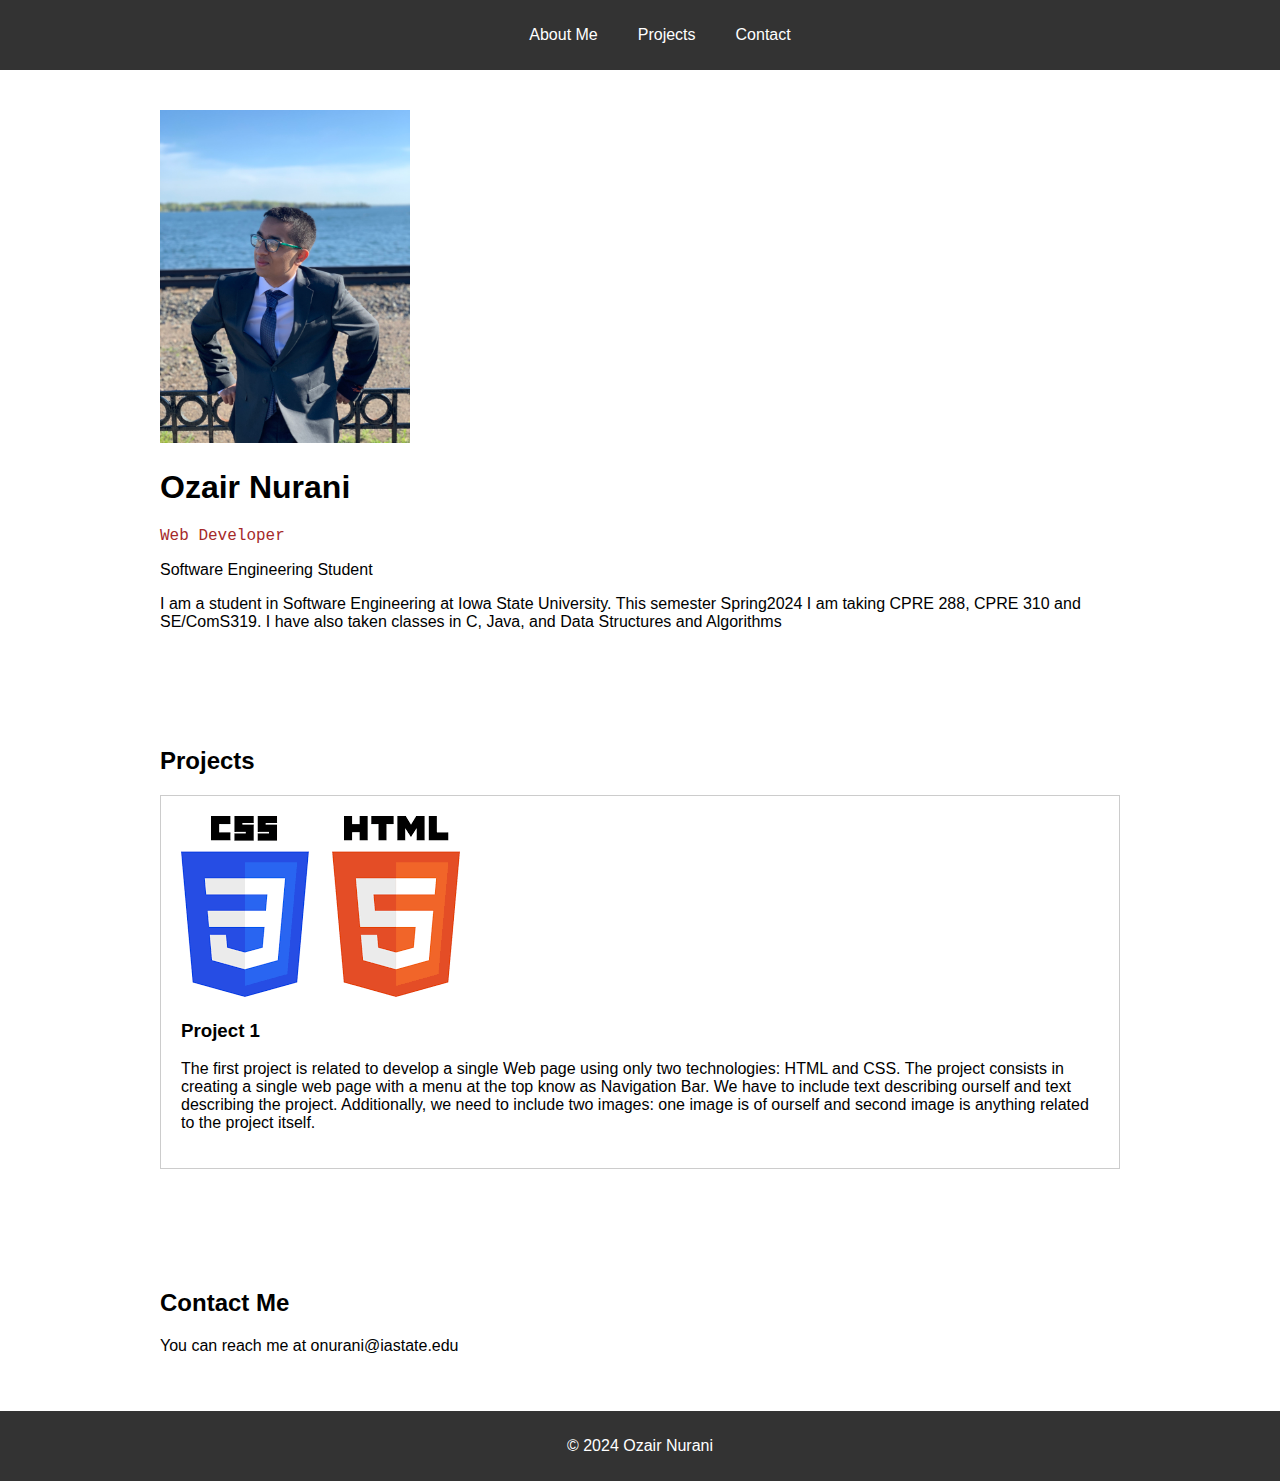
==== index.html @ a7fd7f0f "Add files via upload" ====
<!DOCTYPE html>
<html lang="en">
<head>
    <meta charset="UTF-8">
    <meta name="viewport" content="width=device-width, initial-scale=1.0">
    <title>Ozair Nurani</title>
    <link rel="stylesheet" href="./style.css">

    <style>
        .container {
        max-width: 960px;
        margin: 0 auto;
        padding: 40px;
        }
        .project {
        margin-bottom: 20px;
        border: 1px solid #ccc;
        padding: 20px;
        }
        </style>
        <title>Ozair Nurani - Portfolio</title>
</head>
<body>
    <header>
        <nav>
        <ul>
        <li><a href="#about">About Me</a></li>
        <li><a href="#projects">Projects</a></li>
        <li><a href="#contact">Contact</a></li>
        </ul>
        </nav>
    </header>

    <section id="about">
        <div class="container">
            <img src= "./images/profile.jpg" alt="Profile Photo" width = "250">
            <h1>Ozair Nurani</h1>
            <p style="font-family: 'Courier New', Courier, monospace; color: brown">Web Developer</p>
            <p>Software Engineering Student</p>
            <p>I am a student in Software Engineering at Iowa State
            University. This semester Spring2024 I am taking
            CPRE 288, CPRE 310 and SE/ComS319.
            I have also taken classes in C, Java, and Data Structures and Algorithms </p>
            </div>
    </section>
    <section id="projects">
        <div class="container">
            <h2>Projects</h2>
            <div class="project">
            <img src= "./images/project1.png" alt="Project 1">
            <h3>Project 1</h3>
            <p>The first project is related to develop a single Web page using
            only two technologies: HTML and CSS. The project consists in
            creating a single web page with a menu at the top know as
            Navigation Bar. We have to include text describing ourself and
            text describing the project. Additionally, we need to include
            two images: one image is of ourself and second image is anything
            related to the project itself.</p>
            </div>
    </section>
    <section id="contact">
        <div class="container">
            <h2>Contact Me</h2>
            <p>You can reach me at onurani@iastate.edu</p>
            </div>
    </section>
    <footer>
        <p>&copy; 2024 Ozair Nurani</p>
    </footer>
    
</body>
</html>
---- style.css ----
header {
    background-color: #333;
    color: #fff;
    padding: 10px 0;
    }

    nav ul {
        list-style: none;
        display: flex;
        justify-content: center;
    }
    nav li {
        margin: 0 20px;
    }
    nav a {
        text-decoration: none;
        color: #fff;
    
    }

    body {
        font-family: Arial, sans-serif;
        margin: 0;
        padding: 0;
        }
        img {
        max-width: 100%;
        }
        footer {
        text-align: center;
        padding: 10px;
        background-color: #333;
        color: #fff;
        }
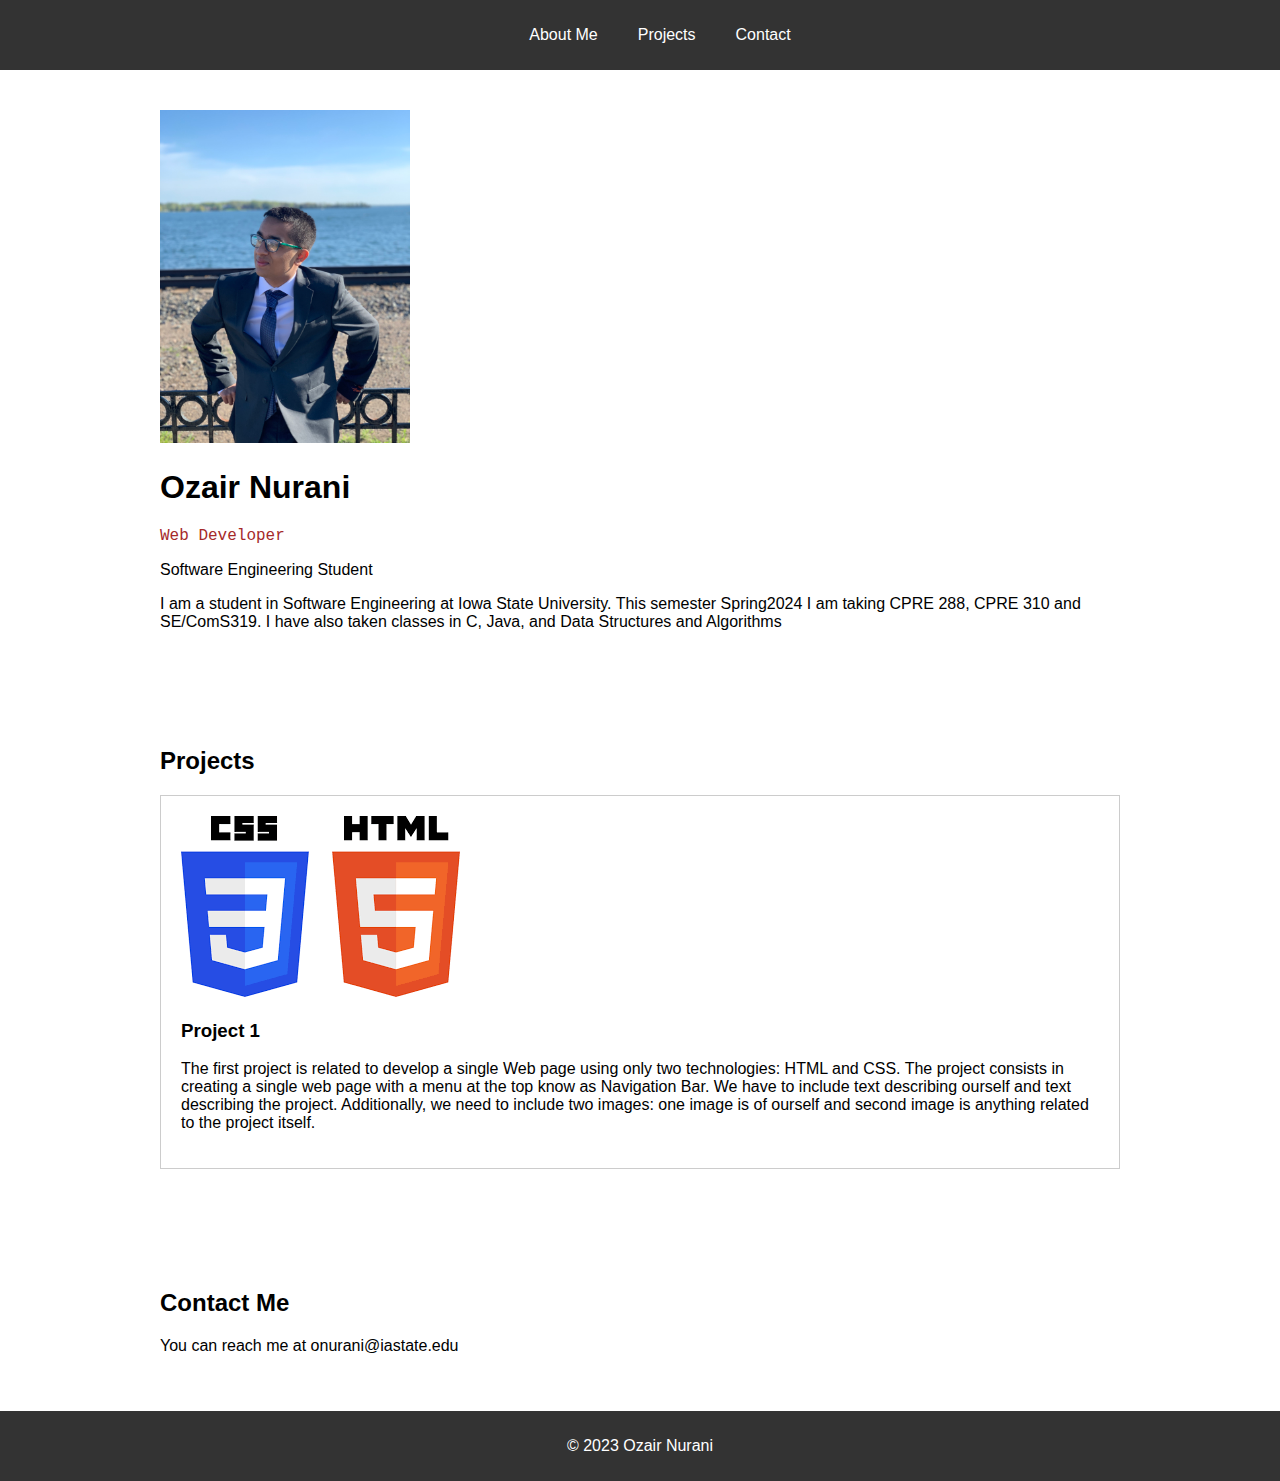
==== commit 7a793688: "Update index.html" ====
--- a/index.html
+++ b/index.html
@@ -18,7 +18,7 @@
         padding: 20px;
         }
         </style>
-        <title>Ozair Nurani - Portfolio</title>
+        <title>Ozair Nuraniooooo - Portfolio</title>
 </head>
 <body>
     <header>
@@ -65,8 +65,8 @@
             </div>
     </section>
     <footer>
-        <p>&copy; 2024 Ozair Nurani</p>
+        <p>&copy; 2023 Ozair Nurani</p>
     </footer>
     
 </body>
-</html>+</html>
